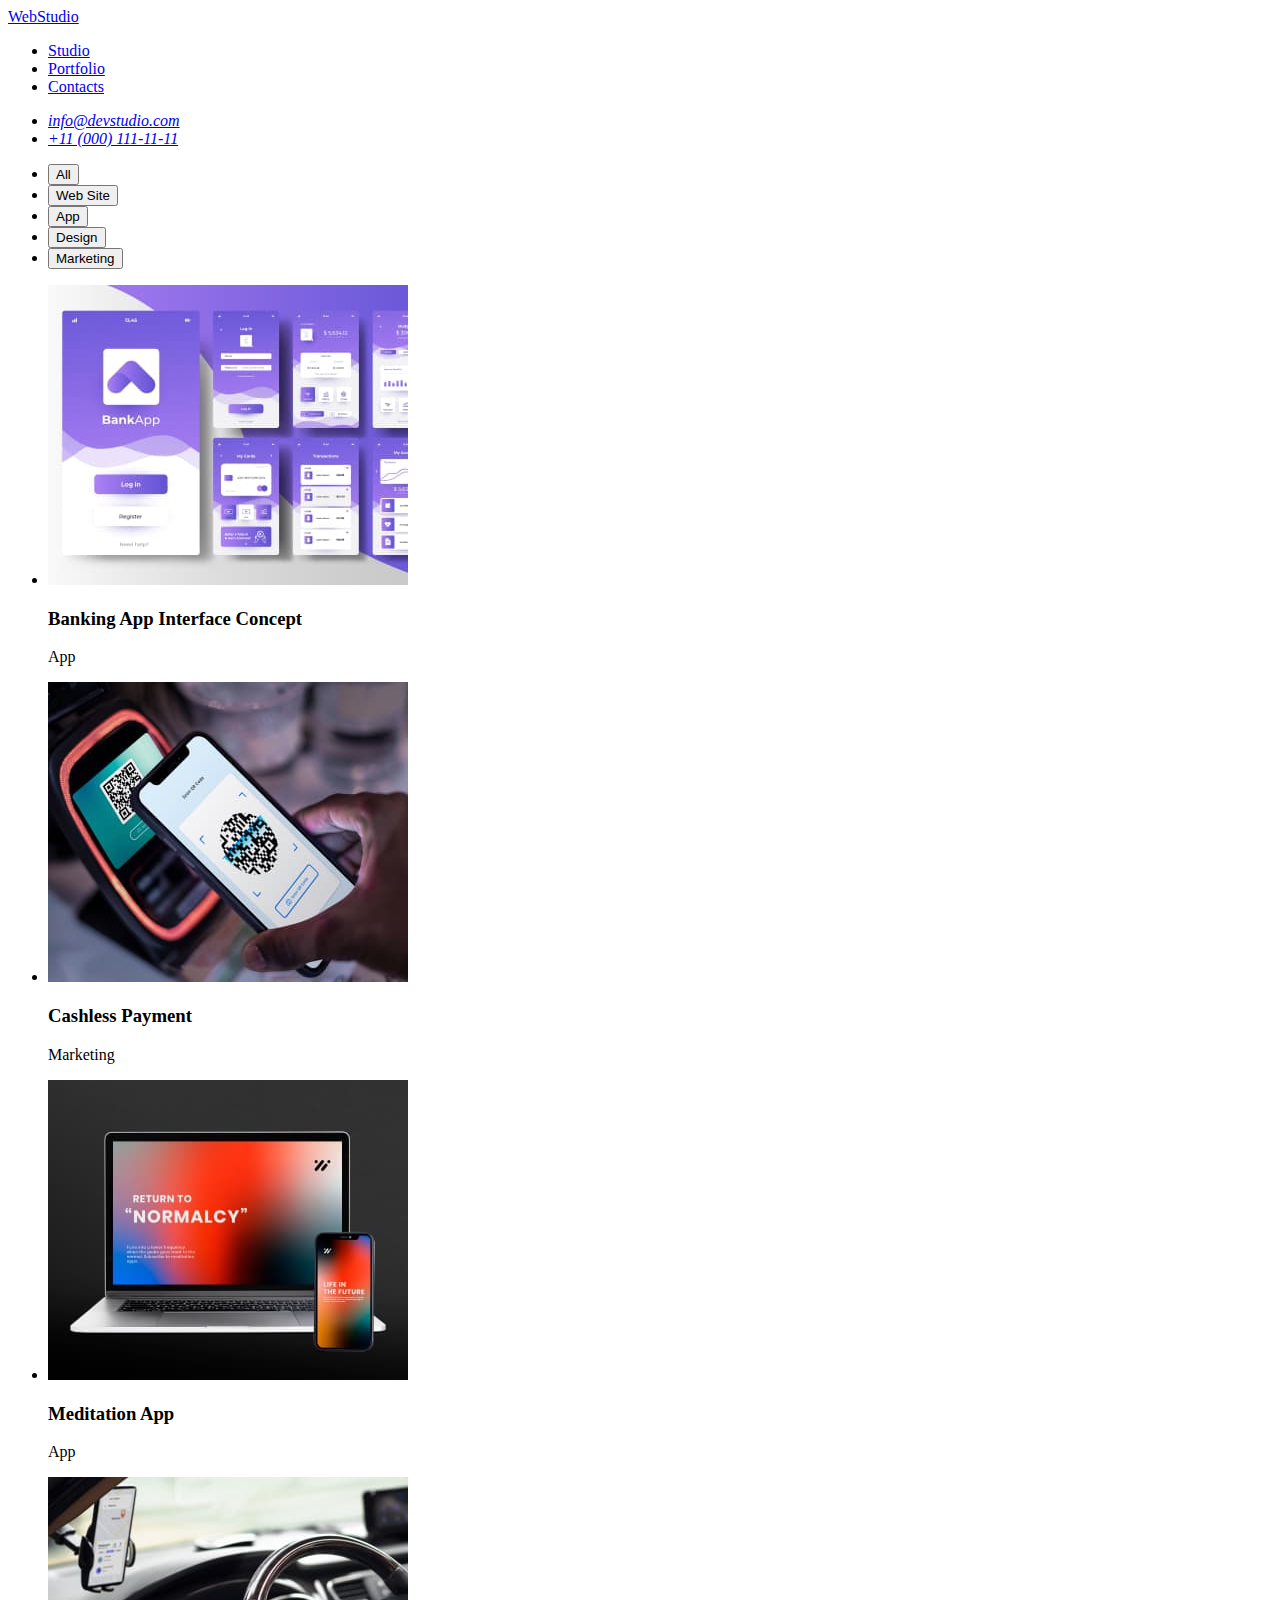
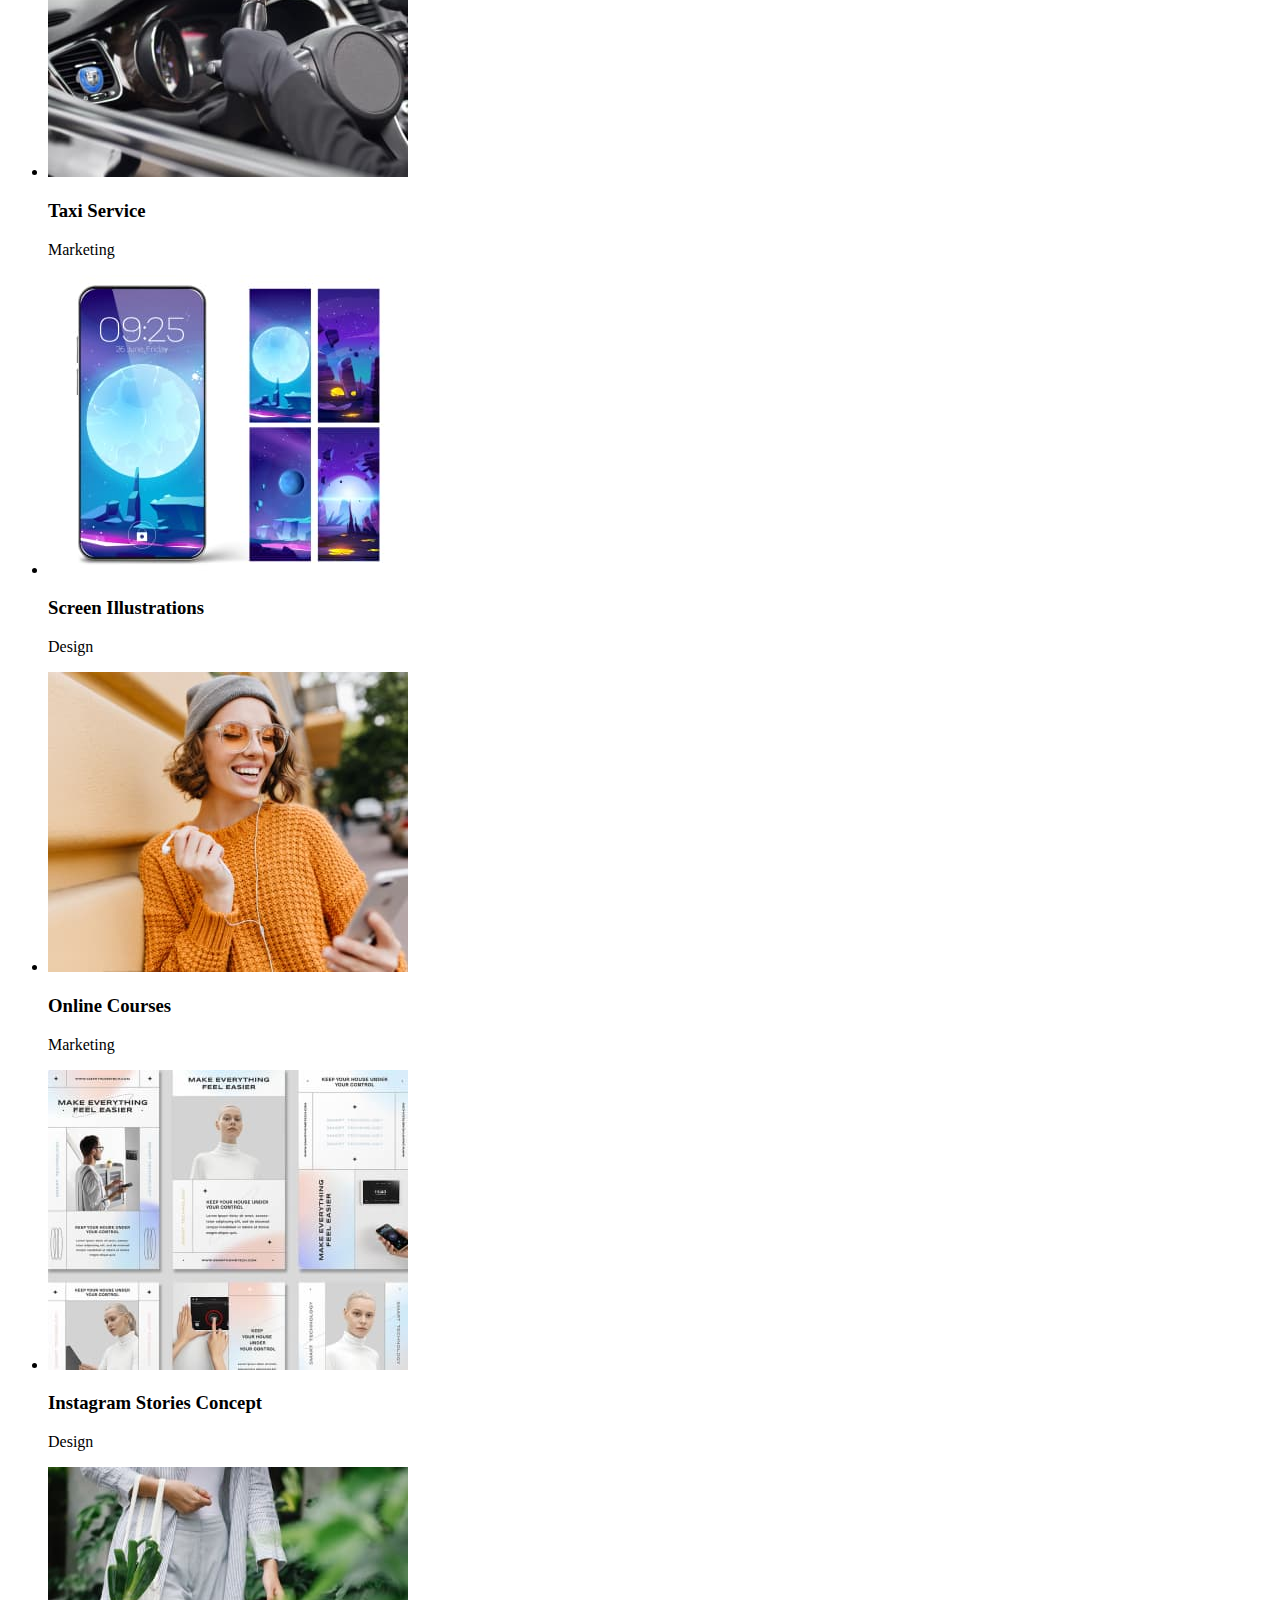
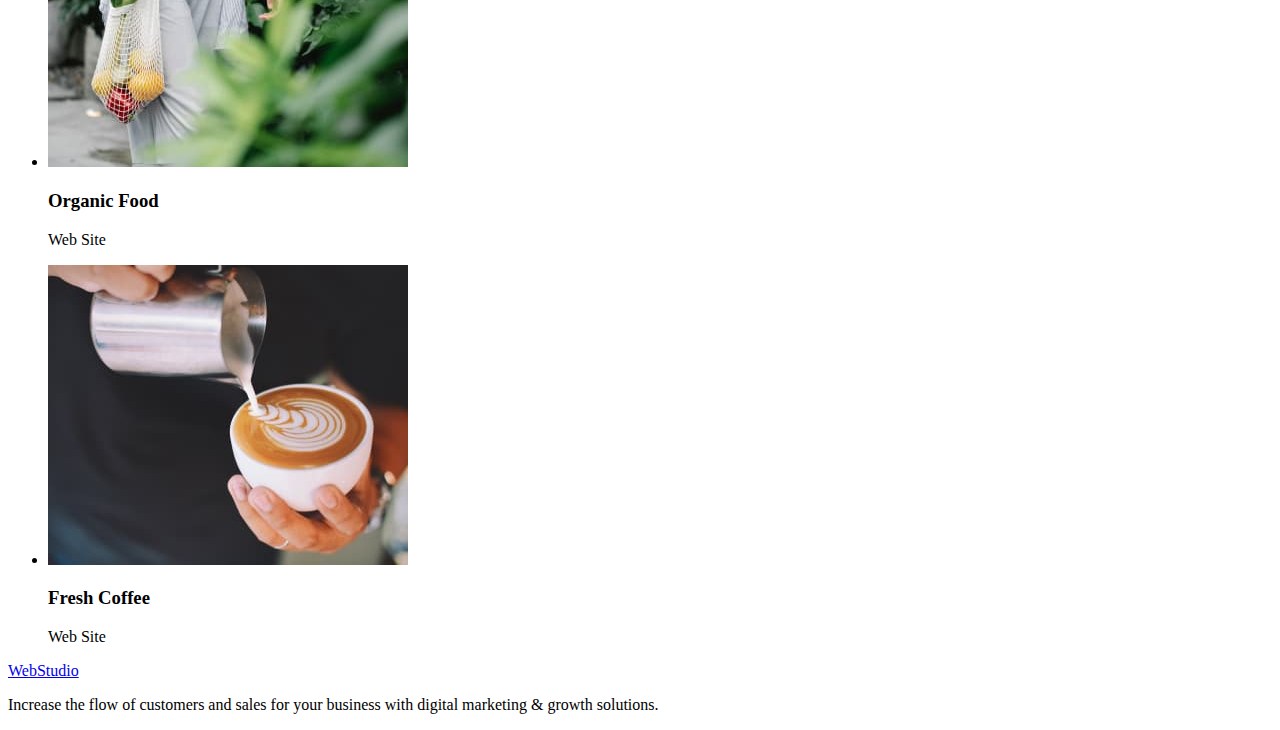
==== portfolio.html @ 11a3bfdb "add portfolio page" ====
<!doctype html>
<html lang="en">
<head>
    <meta charset="UTF-8">
    <meta name="viewport" content="width=device-width, user-scalable=no, initial-scale=1.0, maximum-scale=1.0, minimum-scale=1.0">
    <meta http-equiv="X-UA-Compatible" content="ie=edge">
    <title>WEBSTUDIO</title>
    <link rel="preconnect" href="https://fonts.googleapis.com">
    <link rel="preconnect" href="https://fonts.gstatic.com" crossorigin>
    <link href="https://fonts.googleapis.com/css2?family=Raleway:wght@800&family=Roboto:wght@400;500;700;900&display=swap" rel="stylesheet">
</head>
<body>
<header class="header">
    <nav>
        <a href="./index.html">WebStudio</a>
        <ul class="header-menu">
            <li class="header-menu__item">
                <a href="./index.html">Studio</a>
            </li>
            <li class="header-menu__item">
                <a href="./portfolio.html">Portfolio</a>
            </li>
            <li class="header-menu__item">
                <a href="#">Contacts</a>
            </li>
        </ul>
    </nav>
    <address>
        <ul class="header-contact">
            <li class="header-contact__item">
                <a href="mailto:info@devstudio.com">info@devstudio.com</a>
            </li>
            <li class="header-contact__item">
                <a href="tel:+110001111111">+11 (000) 111-11-11</a>
            </li>
        </ul>
    </address>
</header>
<main>
    <section class="portfolio">
        <ul class="portfolio-nav">
            <li>
                <button type="button" class="active button portfolio-nav__button">
                    All
                </button>
            </li>
            <li>
                <button type="button" class="button portfolio-nav__button">
                    Web Site
                </button>
            </li>
            <li>
                <button type="button" class="button portfolio-nav__button">
                    App
                </button>
            </li>
            <li>
                <button type="button" class="button portfolio-nav__button">
                    Design
                </button>
            </li>
            <li>
                <button type="button" class="button portfolio-nav__button">
                    Marketing
                </button>
            </li>
        </ul>
        <ul class="portfolio-list">
            <li>
                <div class="portfolio-list__item">
                    <img src="./images/img-6-2.jpg" alt="web-site" width="360">
                    <h3 class="portfolio-list__title h3">Banking App Interface Concept</h3>
                    <p>App</p>
                </div>
            </li>
            <li>
                <div class="portfolio-list__item">
                    <img src="./images/img-7-2.jpg" alt="scan qr-code" width="360">
                    <h3 class="portfolio-list__title h3">Cashless Payment</h3>
                    <p>Marketing</p>
                </div>
            </li>
            <li>
                <div class="portfolio-list__item">
                    <img src="./images/img-8-2.jpg" alt="responsive web-site" width="360">
                    <h3 class="portfolio-list__title h3">Meditation App</h3>
                    <p>App</p>
                </div>
            </li>
            <li>
                <div class="portfolio-list__item">
                    <img src="./images/img-9-2.jpg" alt="drive a car" width="360">
                    <h3 class="portfolio-list__title h3">Taxi Service</h3>
                    <p>Marketing</p>
                </div>
            </li>
            <li>
                <div class="portfolio-list__item">
                    <img src="./images/img-10-2.jpg" alt="background in mobile phone" width="360">
                    <h3 class="portfolio-list__title h3">Screen Illustrations</h3>
                    <p>Design</p>
                </div>
            </li>
            <li>
                <div class="portfolio-list__item">
                    <img src="./images/img-11-2.jpg" alt="speak with use mobile phone" width="360">
                    <h3 class="portfolio-list__title h3">Online Courses</h3>
                    <p>Marketing</p>
                </div>
            </li>
            <li>
                <div class="portfolio-list__item">
                    <img src="./images/img-12-2.jpg" alt="user stories in instagram" width="360">
                    <h3 class="portfolio-list__title h3">Instagram Stories Concept</h3>
                    <p>Design</p>
                </div>
            </li>
            <li>
                <div class="portfolio-list__item">
                    <img src="./images/img-13-2.jpg" alt="organic food" width="360">
                    <h3 class="portfolio-list__title h3">Organic Food</h3>
                    <p>Web Site</p>
            </div>
            </li>
            <li>
                <div class="portfolio-list__item">
                    <img src="./images/img-14-2.jpg" alt="coffee" width="360">
                    <h3 class="portfolio-list__title h3">Fresh Coffee</h3>
                    <p>Web Site</p>
                </div>
            </li>
        </ul>
    </section>
</main>
<footer class="footer">
    <a href="./index.html">WebStudio</a>
    <p class="footer-info__text">Increase the flow of customers and sales for your business with digital marketing & growth solutions.</p>
</footer>
</body>
</html>
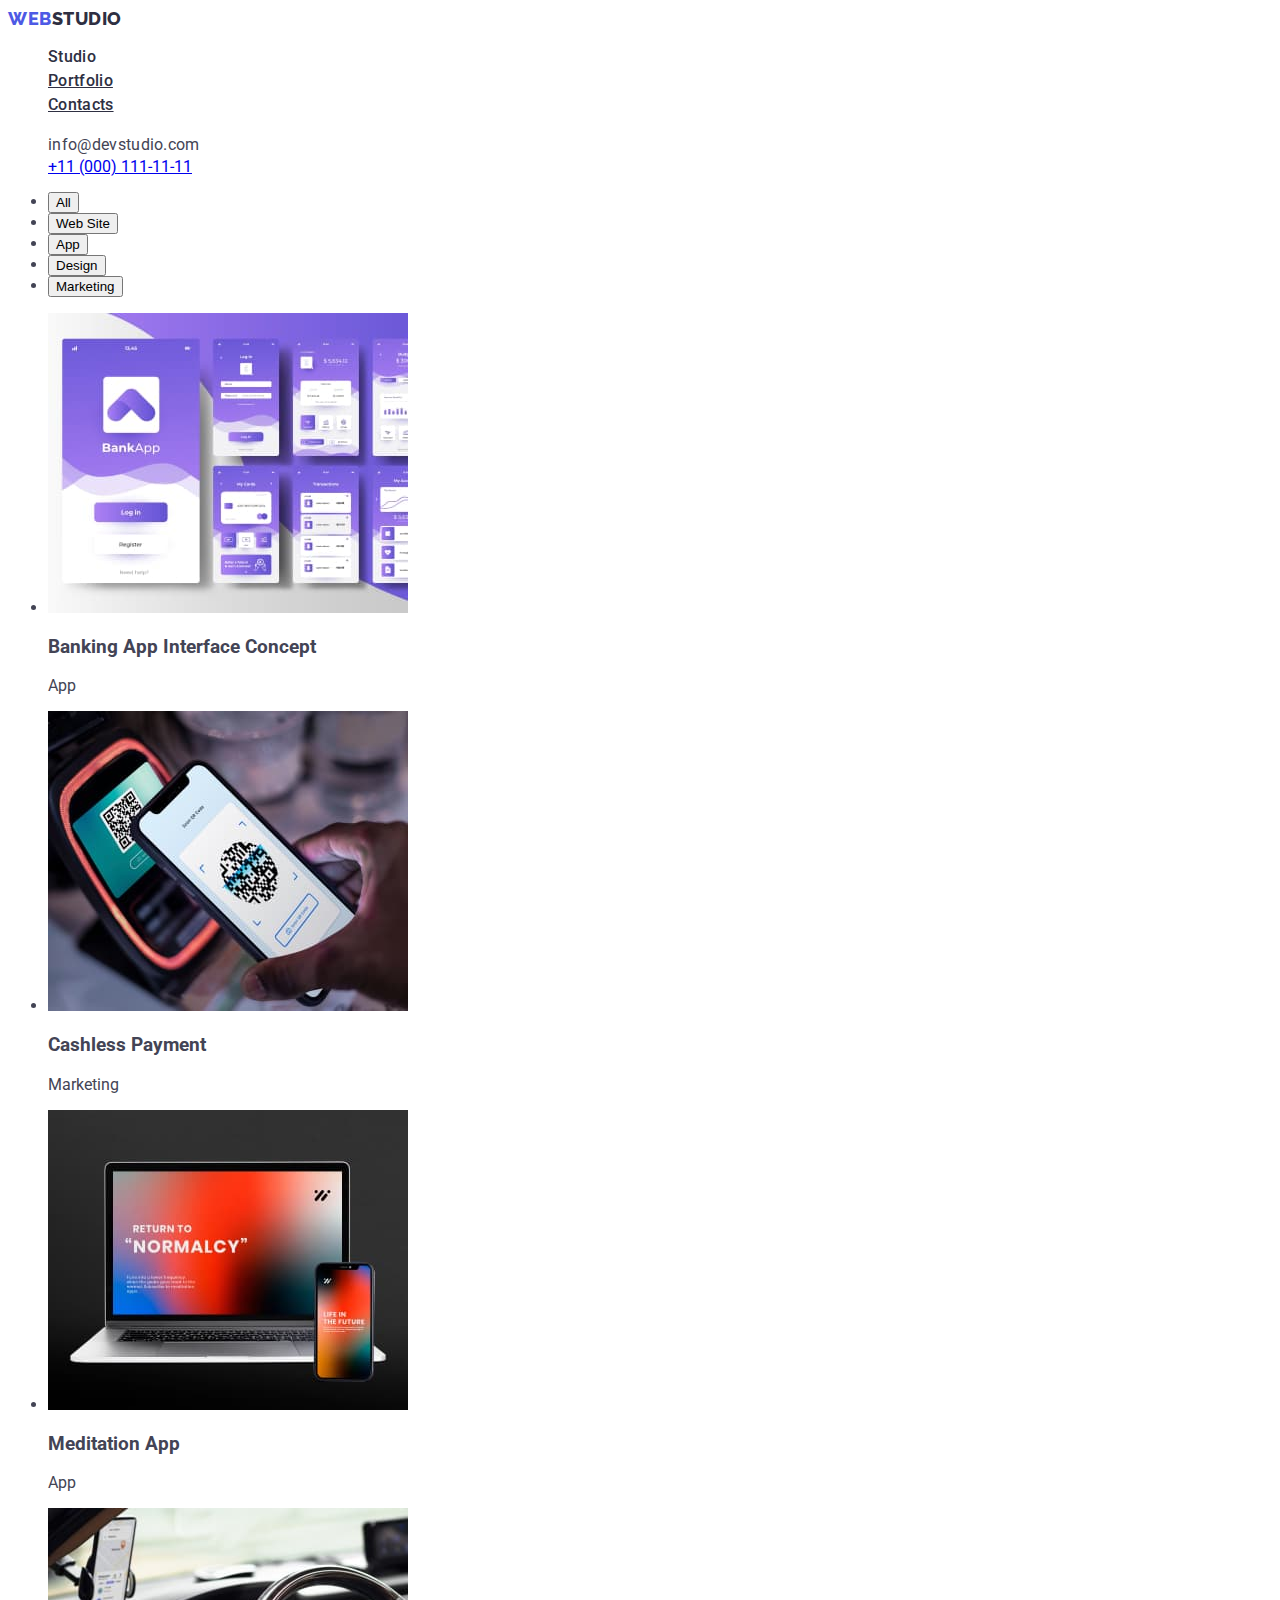
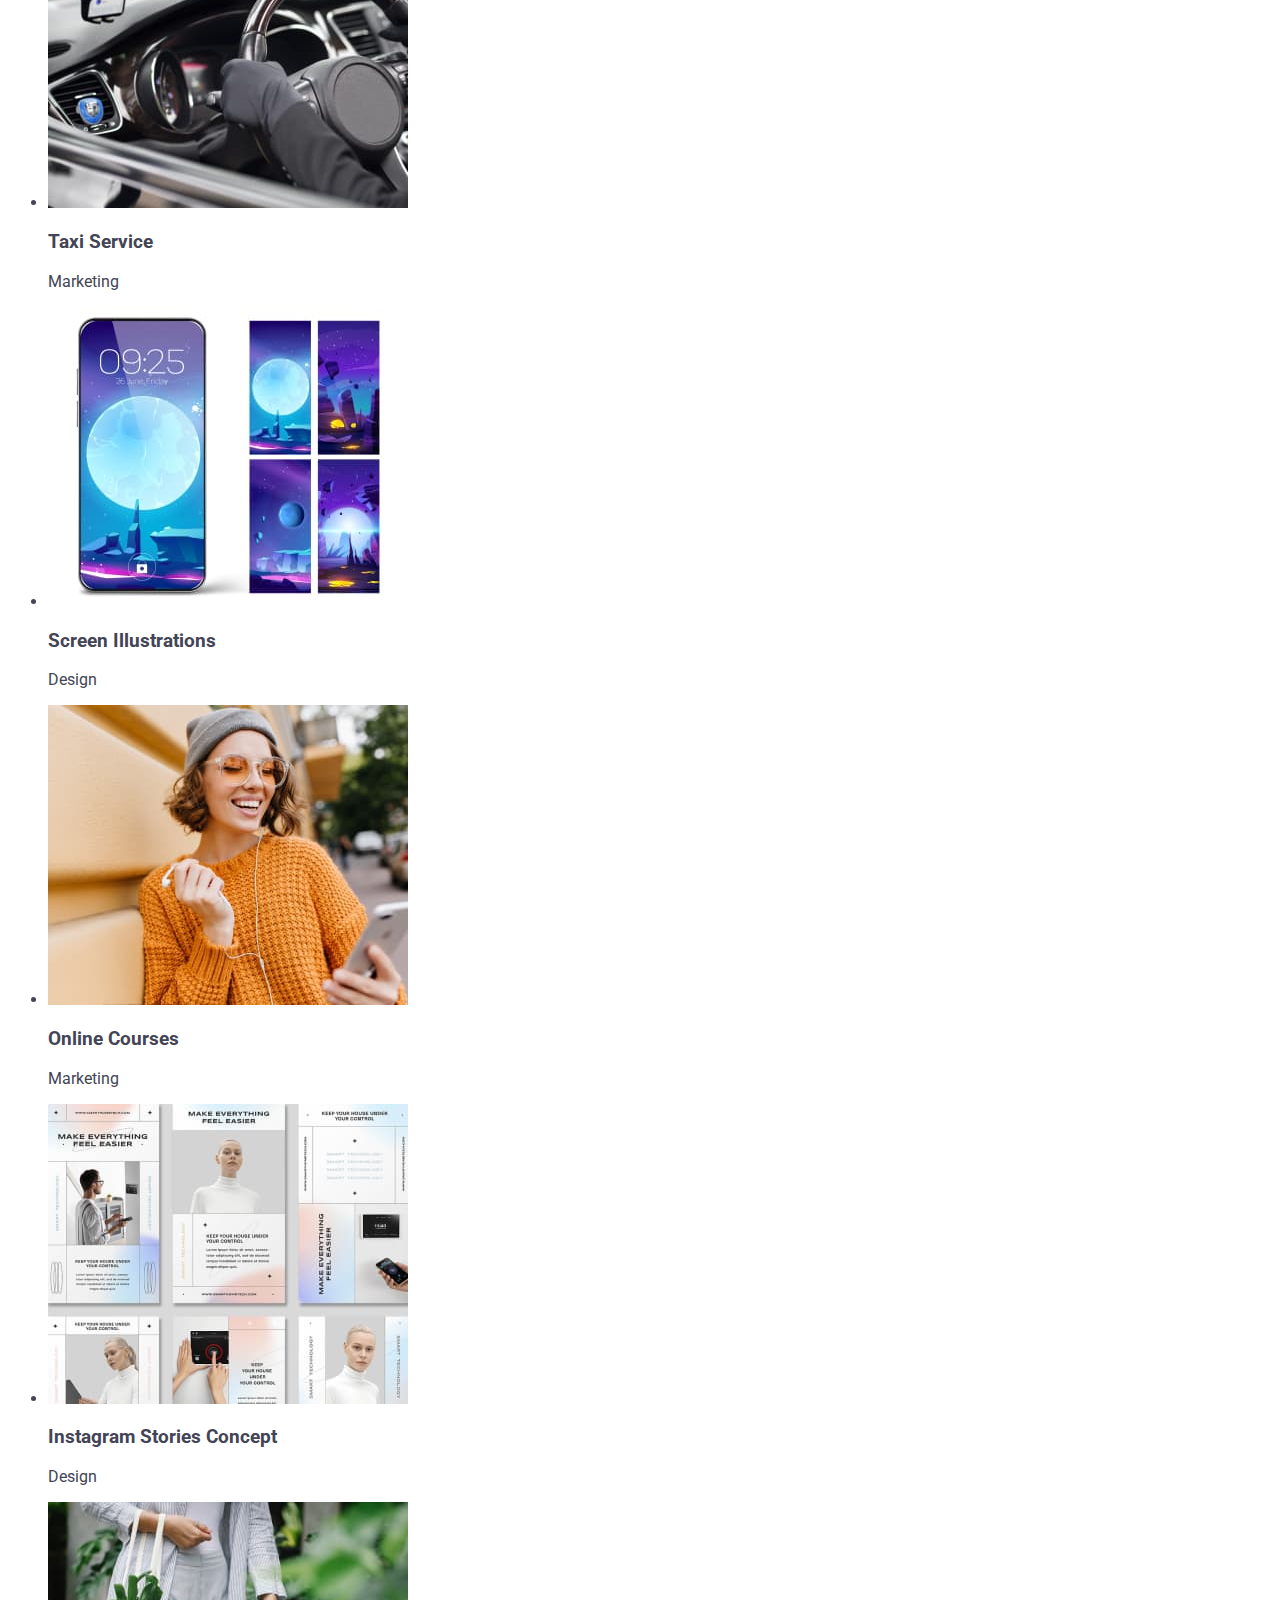
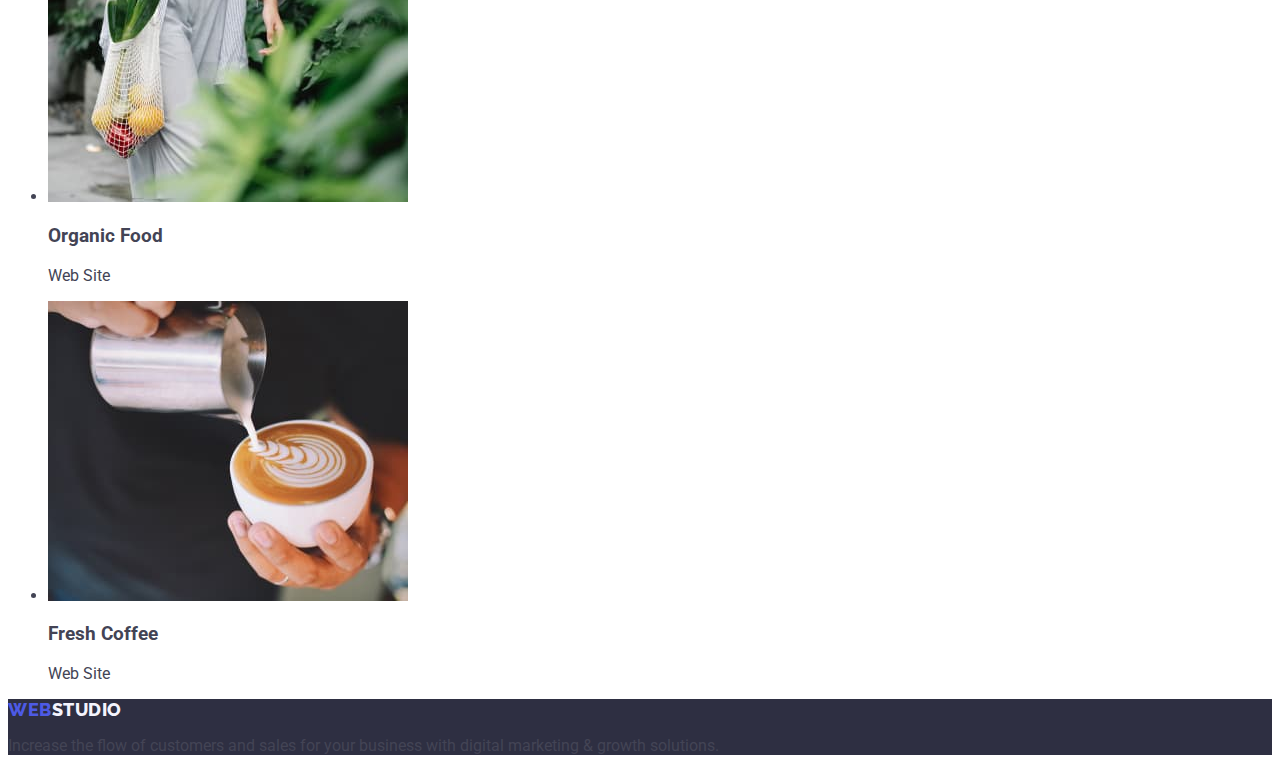
==== commit 10e82113: "update header and footer" ====
--- a/portfolio.html
+++ b/portfolio.html
@@ -8,133 +8,134 @@
     <link rel="preconnect" href="https://fonts.googleapis.com">
     <link rel="preconnect" href="https://fonts.gstatic.com" crossorigin>
     <link href="https://fonts.googleapis.com/css2?family=Raleway:wght@800&family=Roboto:wght@400;500;700;900&display=swap" rel="stylesheet">
+    <link rel="stylesheet" href="./css/style.css">
 </head>
 <body>
-<header class="header">
-    <nav>
-        <a href="./index.html">WebStudio</a>
-        <ul class="header-menu">
-            <li class="header-menu__item">
-                <a href="./index.html">Studio</a>
-            </li>
-            <li class="header-menu__item">
-                <a href="./portfolio.html">Portfolio</a>
-            </li>
-            <li class="header-menu__item">
-                <a href="#">Contacts</a>
-            </li>
-        </ul>
-    </nav>
-    <address>
-        <ul class="header-contact">
-            <li class="header-contact__item">
-                <a href="mailto:info@devstudio.com">info@devstudio.com</a>
-            </li>
-            <li class="header-contact__item">
-                <a href="tel:+110001111111">+11 (000) 111-11-11</a>
-            </li>
-        </ul>
-    </address>
-</header>
-<main>
-    <section class="portfolio">
-        <ul class="portfolio-nav">
-            <li>
-                <button type="button" class="active button portfolio-nav__button">
-                    All
-                </button>
-            </li>
-            <li>
-                <button type="button" class="button portfolio-nav__button">
-                    Web Site
-                </button>
-            </li>
-            <li>
-                <button type="button" class="button portfolio-nav__button">
-                    App
-                </button>
-            </li>
-            <li>
-                <button type="button" class="button portfolio-nav__button">
-                    Design
-                </button>
-            </li>
-            <li>
-                <button type="button" class="button portfolio-nav__button">
-                    Marketing
-                </button>
-            </li>
-        </ul>
-        <ul class="portfolio-list">
-            <li>
-                <div class="portfolio-list__item">
-                    <img src="./images/img-6-2.jpg" alt="web-site" width="360">
-                    <h3 class="portfolio-list__title h3">Banking App Interface Concept</h3>
-                    <p>App</p>
+    <header class="header">
+        <nav>
+            <a href="./index.html" class="logo link">Web<span class="logo-black">Studio</span></a>
+            <ul class="header-menu list">
+                <li class="header-menu__item">
+                    <a href="./index.html" class="header-menu__link link">Studio</a>
+                </li>
+                <li class="header-menu__item">
+                    <a href="./portfolio.html" class="header-menu__link">Portfolio</a>
+                </li>
+                <li class="header-menu__item">
+                    <a href="" class="header-menu__link">Contacts</a>
+                </li>
+            </ul>
+        </nav>
+        <address class="header-address">
+            <ul class="header-contact list">
+                <li class="header-contact__item">
+                    <a href="mailto:info@devstudio.com" class="header-contact__link link">info@devstudio.com</a>
+                </li>
+                <li class="header-contact__item">
+                    <a href="tel:+110001111111">+11 (000) 111-11-11</a>
+                </li>
+            </ul>
+        </address>
+    </header>
+    <main>
+        <section class="portfolio">
+            <ul class="portfolio-nav">
+                <li>
+                    <button type="button" class="active button portfolio-nav__button">
+                        All
+                    </button>
+                </li>
+                <li>
+                    <button type="button" class="button portfolio-nav__button">
+                        Web Site
+                    </button>
+                </li>
+                <li>
+                    <button type="button" class="button portfolio-nav__button">
+                        App
+                    </button>
+                </li>
+                <li>
+                    <button type="button" class="button portfolio-nav__button">
+                        Design
+                    </button>
+                </li>
+                <li>
+                    <button type="button" class="button portfolio-nav__button">
+                        Marketing
+                    </button>
+                </li>
+            </ul>
+            <ul class="portfolio-list">
+                <li>
+                    <div class="portfolio-list__item">
+                        <img src="./images/img-6-2.jpg" alt="web-site" width="360">
+                        <h3 class="portfolio-list__title h3">Banking App Interface Concept</h3>
+                        <p>App</p>
+                    </div>
+                </li>
+                <li>
+                    <div class="portfolio-list__item">
+                        <img src="./images/img-7-2.jpg" alt="scan qr-code" width="360">
+                        <h3 class="portfolio-list__title h3">Cashless Payment</h3>
+                        <p>Marketing</p>
+                    </div>
+                </li>
+                <li>
+                    <div class="portfolio-list__item">
+                        <img src="./images/img-8-2.jpg" alt="responsive web-site" width="360">
+                        <h3 class="portfolio-list__title h3">Meditation App</h3>
+                        <p>App</p>
+                    </div>
+                </li>
+                <li>
+                    <div class="portfolio-list__item">
+                        <img src="./images/img-9-2.jpg" alt="drive a car" width="360">
+                        <h3 class="portfolio-list__title h3">Taxi Service</h3>
+                        <p>Marketing</p>
+                    </div>
+                </li>
+                <li>
+                    <div class="portfolio-list__item">
+                        <img src="./images/img-10-2.jpg" alt="background in mobile phone" width="360">
+                        <h3 class="portfolio-list__title h3">Screen Illustrations</h3>
+                        <p>Design</p>
+                    </div>
+                </li>
+                <li>
+                    <div class="portfolio-list__item">
+                        <img src="./images/img-11-2.jpg" alt="speak with use mobile phone" width="360">
+                        <h3 class="portfolio-list__title h3">Online Courses</h3>
+                        <p>Marketing</p>
+                    </div>
+                </li>
+                <li>
+                    <div class="portfolio-list__item">
+                        <img src="./images/img-12-2.jpg" alt="user stories in instagram" width="360">
+                        <h3 class="portfolio-list__title h3">Instagram Stories Concept</h3>
+                        <p>Design</p>
+                    </div>
+                </li>
+                <li>
+                    <div class="portfolio-list__item">
+                        <img src="./images/img-13-2.jpg" alt="organic food" width="360">
+                        <h3 class="portfolio-list__title h3">Organic Food</h3>
+                        <p>Web Site</p>
                 </div>
-            </li>
-            <li>
-                <div class="portfolio-list__item">
-                    <img src="./images/img-7-2.jpg" alt="scan qr-code" width="360">
-                    <h3 class="portfolio-list__title h3">Cashless Payment</h3>
-                    <p>Marketing</p>
-                </div>
-            </li>
-            <li>
-                <div class="portfolio-list__item">
-                    <img src="./images/img-8-2.jpg" alt="responsive web-site" width="360">
-                    <h3 class="portfolio-list__title h3">Meditation App</h3>
-                    <p>App</p>
-                </div>
-            </li>
-            <li>
-                <div class="portfolio-list__item">
-                    <img src="./images/img-9-2.jpg" alt="drive a car" width="360">
-                    <h3 class="portfolio-list__title h3">Taxi Service</h3>
-                    <p>Marketing</p>
-                </div>
-            </li>
-            <li>
-                <div class="portfolio-list__item">
-                    <img src="./images/img-10-2.jpg" alt="background in mobile phone" width="360">
-                    <h3 class="portfolio-list__title h3">Screen Illustrations</h3>
-                    <p>Design</p>
-                </div>
-            </li>
-            <li>
-                <div class="portfolio-list__item">
-                    <img src="./images/img-11-2.jpg" alt="speak with use mobile phone" width="360">
-                    <h3 class="portfolio-list__title h3">Online Courses</h3>
-                    <p>Marketing</p>
-                </div>
-            </li>
-            <li>
-                <div class="portfolio-list__item">
-                    <img src="./images/img-12-2.jpg" alt="user stories in instagram" width="360">
-                    <h3 class="portfolio-list__title h3">Instagram Stories Concept</h3>
-                    <p>Design</p>
-                </div>
-            </li>
-            <li>
-                <div class="portfolio-list__item">
-                    <img src="./images/img-13-2.jpg" alt="organic food" width="360">
-                    <h3 class="portfolio-list__title h3">Organic Food</h3>
-                    <p>Web Site</p>
-            </div>
-            </li>
-            <li>
-                <div class="portfolio-list__item">
-                    <img src="./images/img-14-2.jpg" alt="coffee" width="360">
-                    <h3 class="portfolio-list__title h3">Fresh Coffee</h3>
-                    <p>Web Site</p>
-                </div>
-            </li>
-        </ul>
-    </section>
-</main>
-<footer class="footer">
-    <a href="./index.html">WebStudio</a>
-    <p class="footer-info__text">Increase the flow of customers and sales for your business with digital marketing & growth solutions.</p>
-</footer>
+                </li>
+                <li>
+                    <div class="portfolio-list__item">
+                        <img src="./images/img-14-2.jpg" alt="coffee" width="360">
+                        <h3 class="portfolio-list__title h3">Fresh Coffee</h3>
+                        <p>Web Site</p>
+                    </div>
+                </li>
+            </ul>
+        </section>
+    </main>
+    <footer class="footer">
+        <a href="./index.html" class="logo link">Web<span class="logo-white">Studio</span></a>
+        <p class="footer-info__text">Increase the flow of customers and sales for your business with digital marketing & growth solutions.</p>
+    </footer>
 </body>
 </html>--- a/css/style.css
+++ b/css/style.css
@@ -0,0 +1,58 @@
+:root {
+
+}
+
+body {
+    font-family: "Roboto", sans-serif;
+    color: #434455;
+    background-color: #FFFFFF;
+}
+.link {
+    text-decoration: none;
+}
+.list {
+    list-style: none;
+}
+.logo {
+    font-family: "Raleway", sans-serif;
+    font-weight: 800;
+    font-size: 18px;
+    line-height: 1.17;
+    letter-spacing: 0.03em;
+    text-transform: uppercase;
+    color: #4d5ae5;
+}
+.logo-black {
+    color: #2e2f42;
+}
+.logo-white {
+    color: #f4f4fd;
+}
+.header-menu__link {
+    font-weight: 500;
+    font-size: 16px;
+    line-height: 1.5;
+    letter-spacing: 0.02em;
+    color: #2e2f42;
+}
+.header-menu__link:hover,
+.header-menu__link:focus
+{
+    color: #404bbf;
+}
+.header-address {
+    font-style: normal;
+}
+.header-contact__link {
+    line-height: 1.5;
+    letter-spacing: 0.02em;
+    color: #434455;
+}
+.header-contact__link:hover,
+.header-contact__link:focus
+{
+    color: #404bbf;
+}
+.footer {
+    background-color: #2e2f42;
+}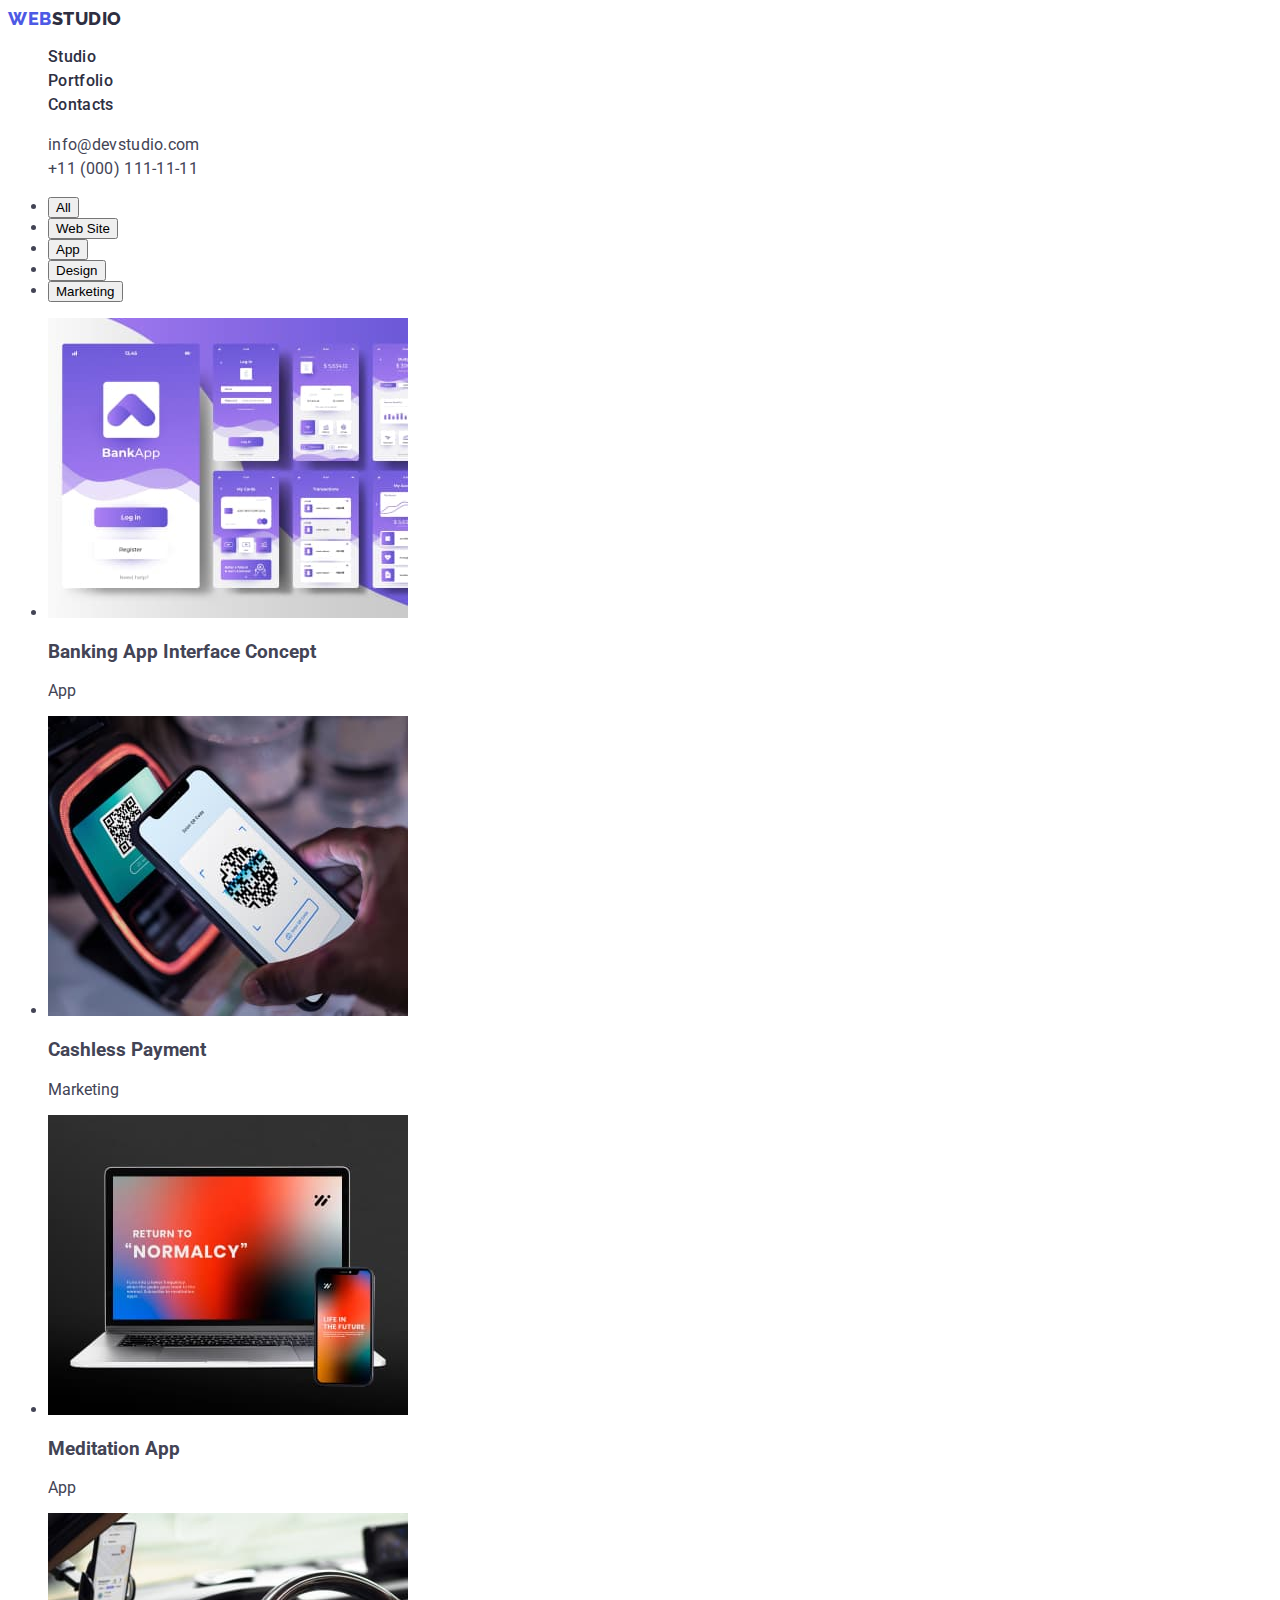
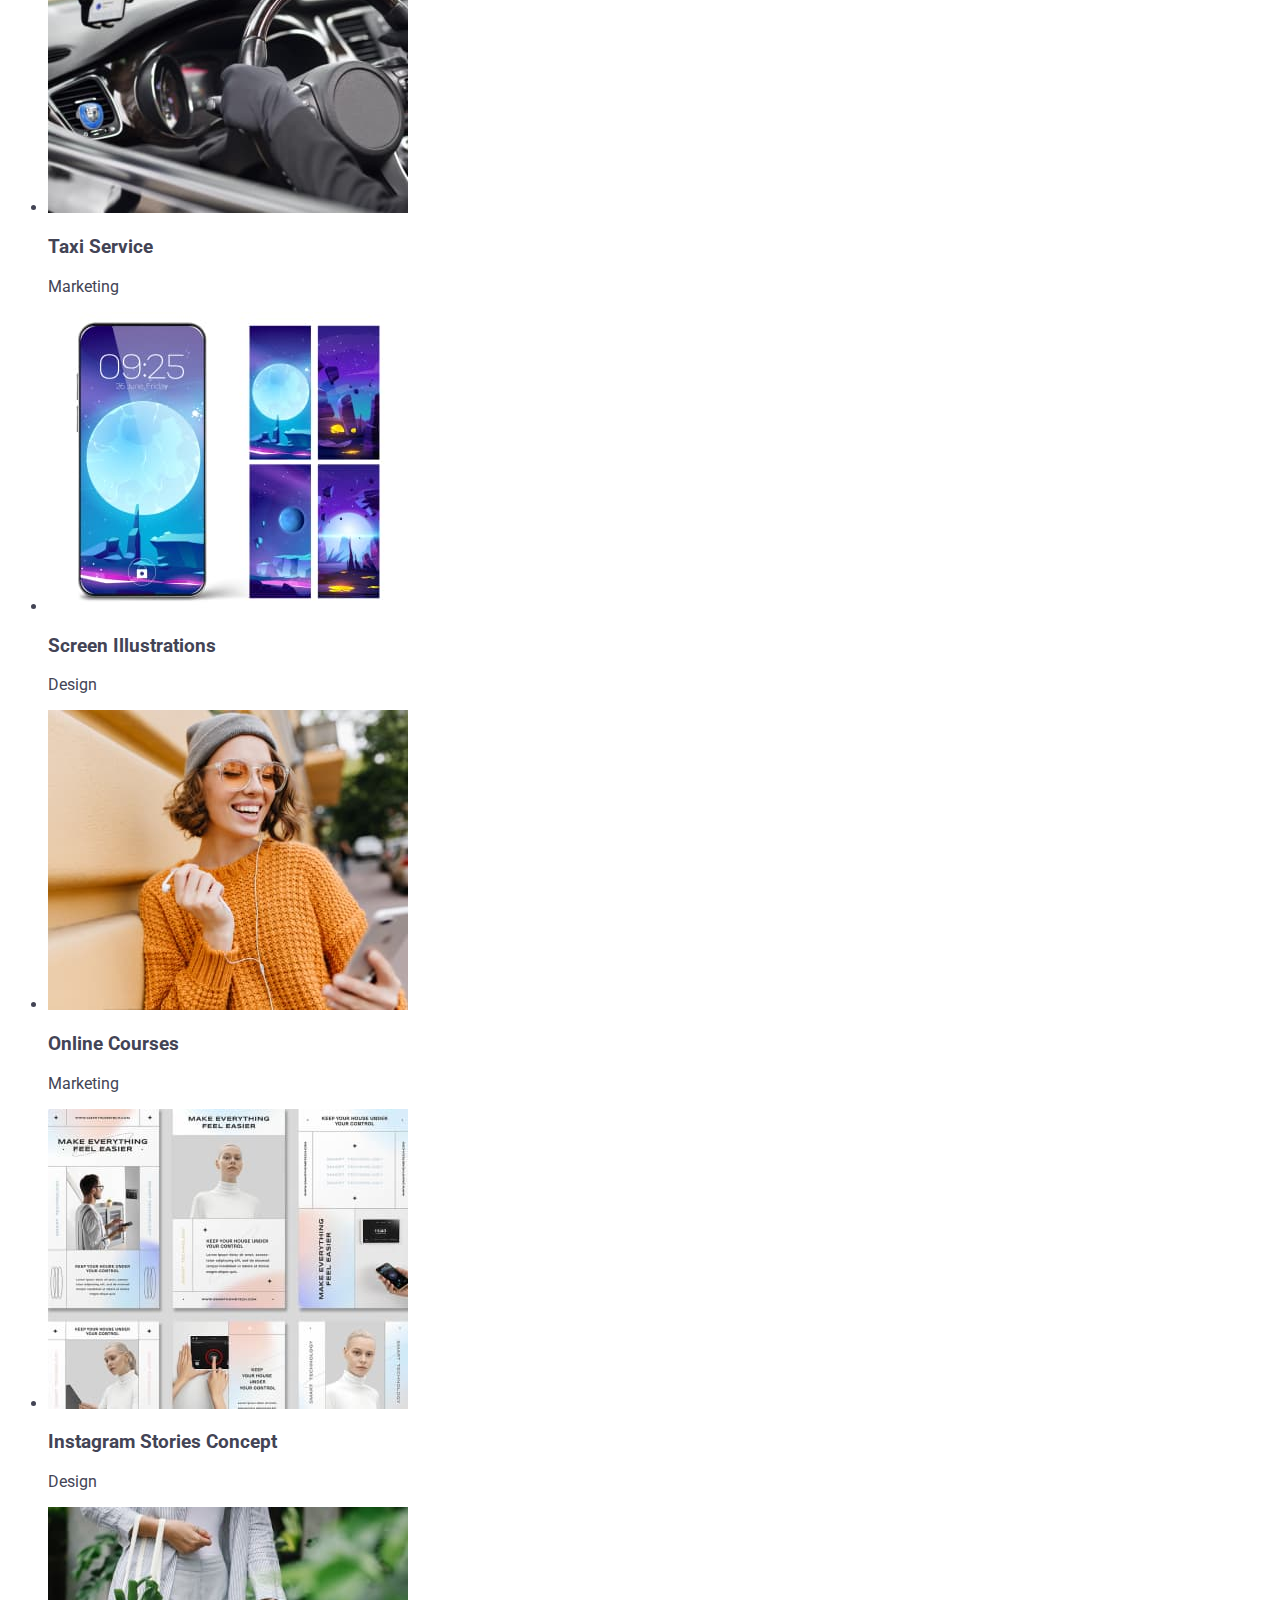
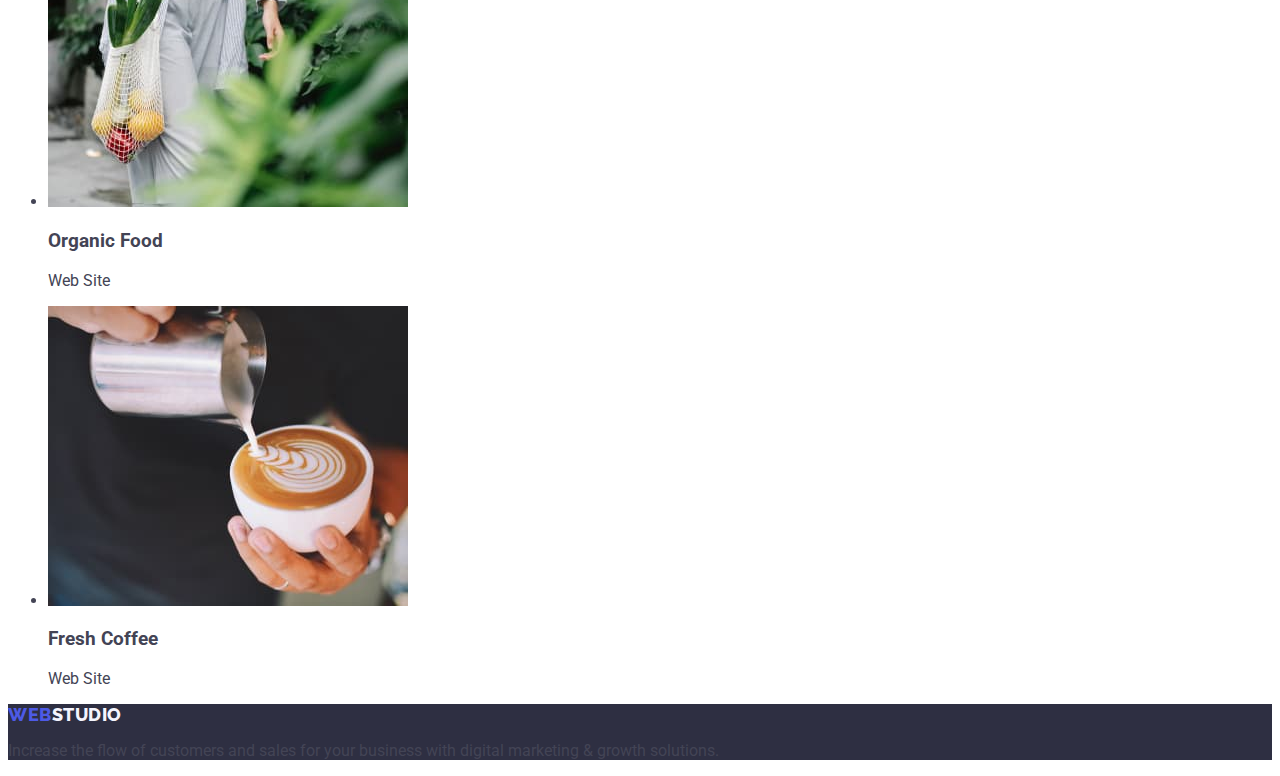
==== commit 03fc8cd7: "update home page" ====
--- a/portfolio.html
+++ b/portfolio.html
@@ -19,10 +19,10 @@
                     <a href="./index.html" class="header-menu__link link">Studio</a>
                 </li>
                 <li class="header-menu__item">
-                    <a href="./portfolio.html" class="header-menu__link">Portfolio</a>
+                    <a href="./portfolio.html" class="header-menu__link link">Portfolio</a>
                 </li>
                 <li class="header-menu__item">
-                    <a href="" class="header-menu__link">Contacts</a>
+                    <a href="" class="header-menu__link link">Contacts</a>
                 </li>
             </ul>
         </nav>
@@ -32,13 +32,13 @@
                     <a href="mailto:info@devstudio.com" class="header-contact__link link">info@devstudio.com</a>
                 </li>
                 <li class="header-contact__item">
-                    <a href="tel:+110001111111">+11 (000) 111-11-11</a>
+                    <a href="tel:+110001111111" class="header-contact__link link">+11 (000) 111-11-11</a>
                 </li>
             </ul>
         </address>
     </header>
     <main>
-        <section class="portfolio">
+        <section class="section portfolio">
             <ul class="portfolio-nav">
                 <li>
                     <button type="button" class="active button portfolio-nav__button">
--- a/css/style.css
+++ b/css/style.css
@@ -1,5 +1,5 @@
 :root {
-
+    --text-color-black: #2e2f42;
 }
 
 body {
@@ -55,4 +55,57 @@
 }
 .footer {
     background-color: #2e2f42;
+}
+.hero {
+    background-color: #2e2f42;
+}
+.hero-title {
+    font-size: 56px;
+    line-height: 1.07;
+    text-align: center;
+    letter-spacing: 0.02em;
+    color: #ffffff;
+}
+.hero-button {
+    background-color: #4D5AE5;
+    font-family: "Roboto", sans-serif;
+    font-weight: 500;
+    font-size: 16px;
+    line-height: 1.5;
+    letter-spacing: 0.04em;
+    color: #ffffff;
+    cursor: pointer;
+}
+.hero-button:hover,
+.hero-button:focus
+{
+    background-color: #404BBF;
+}
+.list-title {
+    font-weight: 500;
+    font-size: 20px;
+    line-height: 1.2;
+    letter-spacing: 0.02em;
+    color: var(--text-color-black);
+}
+.list-text {
+    line-height: 1.5;
+    letter-spacing: 0.02em;
+}
+.section-title {
+    font-size: 36px;
+    line-height: 1.11;
+    text-align: center;
+    letter-spacing: 0.02em;
+    text-transform: capitalize;
+    color: var(--text-color-black);
+}
+.team {
+    background-color: #F4F4FD;
+}
+.team-list__item {
+    background-color: #ffffff;
+}
+.team-list__item-work {
+    line-height: 1.5
 }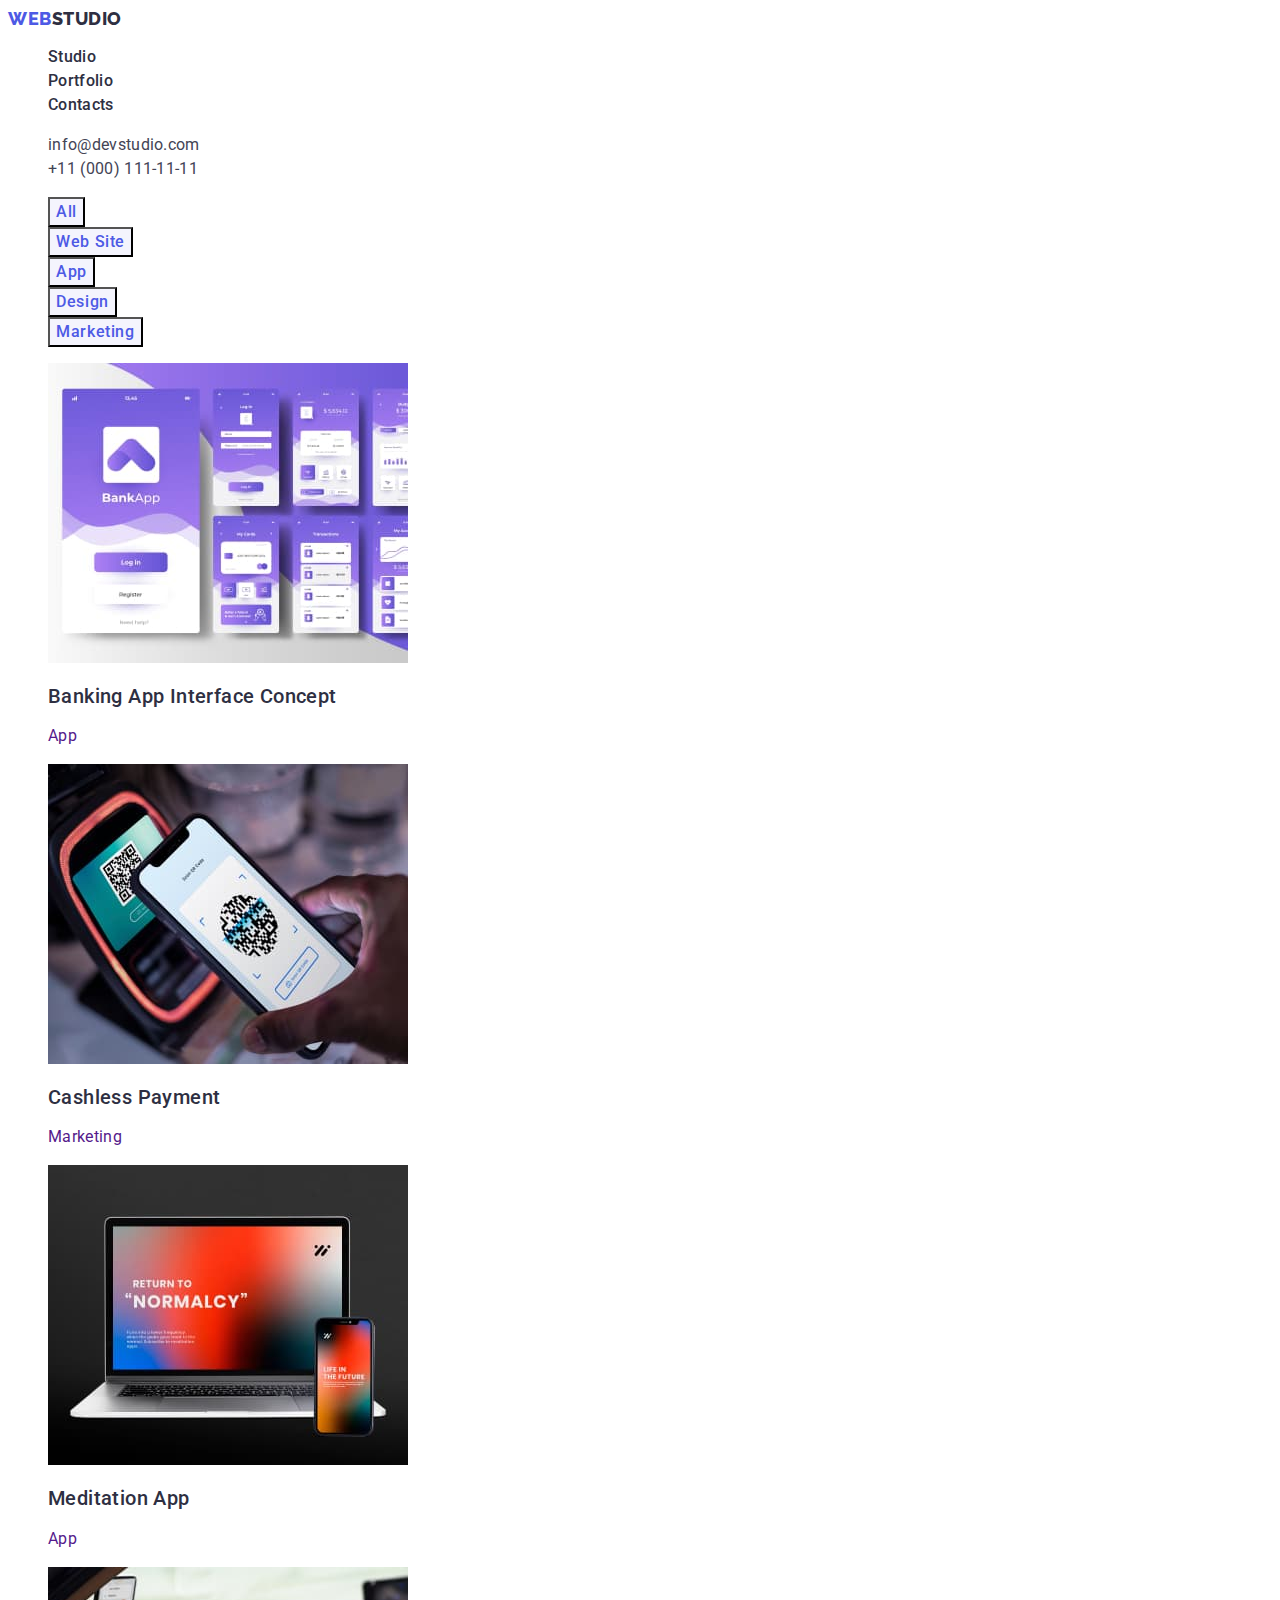
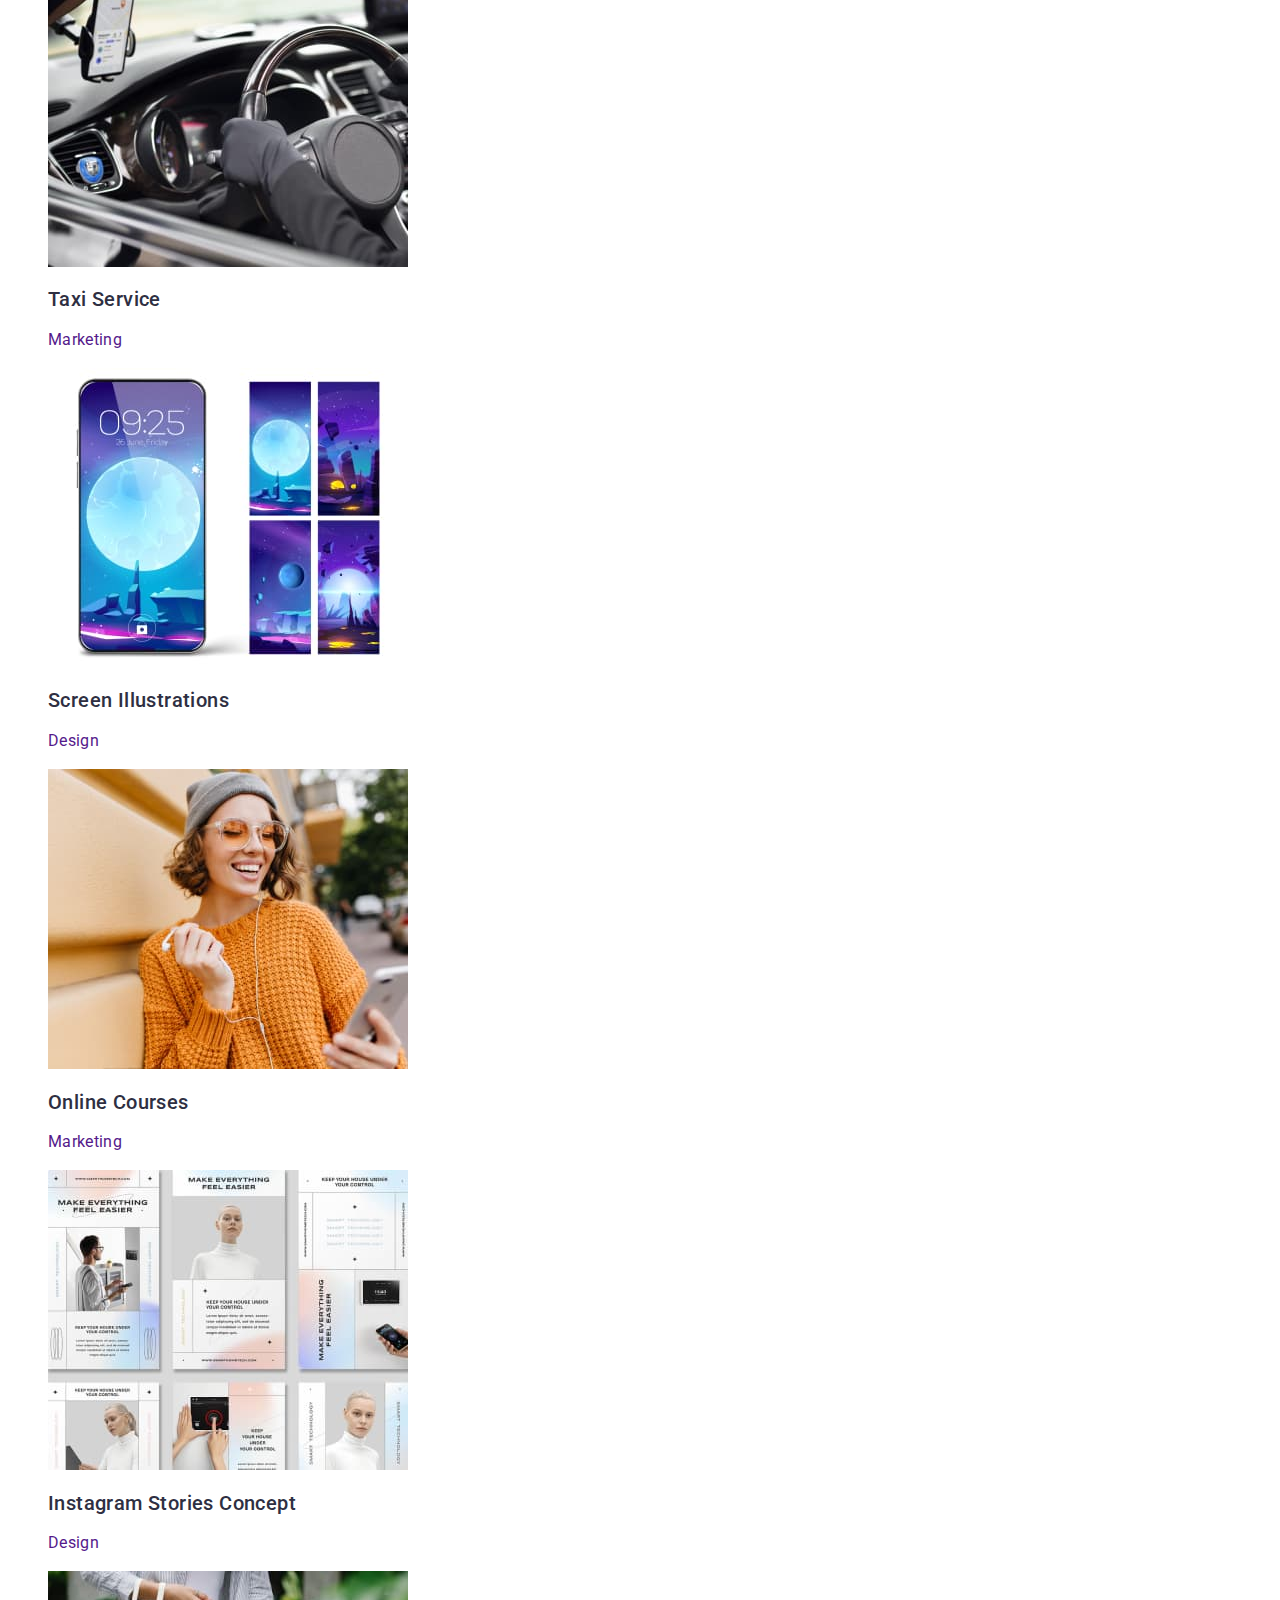
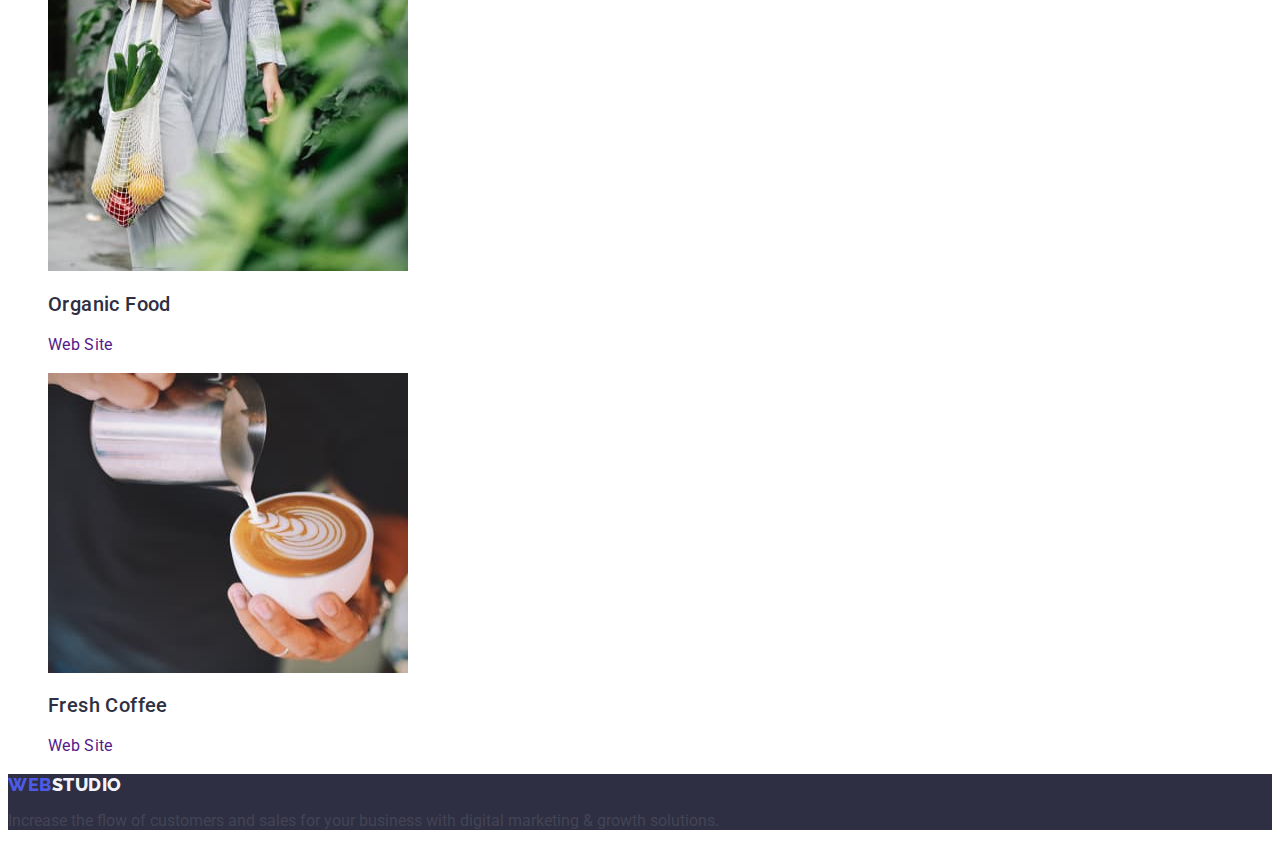
==== commit 70e8942e: "update portfolio page" ====
--- a/portfolio.html
+++ b/portfolio.html
@@ -39,9 +39,10 @@
     </header>
     <main>
         <section class="section portfolio">
-            <ul class="portfolio-nav">
+            <h1 class="hidden-title" hidden>Portfolio</h1>
+            <ul class="portfolio-nav list">
                 <li>
-                    <button type="button" class="active button portfolio-nav__button">
+                    <button type="button" class="button portfolio-nav__button">
                         All
                     </button>
                 </li>
@@ -66,69 +67,69 @@
                     </button>
                 </li>
             </ul>
-            <ul class="portfolio-list">
+            <ul class="portfolio-list list">
                 <li>
-                    <div class="portfolio-list__item">
+                    <a href="" class="portfolio-list__item link">
                         <img src="./images/img-6-2.jpg" alt="web-site" width="360">
-                        <h3 class="portfolio-list__title h3">Banking App Interface Concept</h3>
-                        <p>App</p>
-                    </div>
+                        <h2 class="portfolio-list__title list-title">Banking App Interface Concept</h2>
+                        <p class="list-text">App</p>
+                    </a>
                 </li>
                 <li>
-                    <div class="portfolio-list__item">
+                    <a href="" class="portfolio-list__item link">
                         <img src="./images/img-7-2.jpg" alt="scan qr-code" width="360">
-                        <h3 class="portfolio-list__title h3">Cashless Payment</h3>
-                        <p>Marketing</p>
-                    </div>
+                        <h2 class="portfolio-list__title list-title">Cashless Payment</h2>
+                        <p class="list-text">Marketing</p>
+                    </a>
                 </li>
                 <li>
-                    <div class="portfolio-list__item">
+                    <a href="" class="portfolio-list__item link">
                         <img src="./images/img-8-2.jpg" alt="responsive web-site" width="360">
-                        <h3 class="portfolio-list__title h3">Meditation App</h3>
-                        <p>App</p>
-                    </div>
+                        <h2 class="portfolio-list__title list-title">Meditation App</h2>
+                        <p class="list-text">App</p>
+                    </a>
                 </li>
                 <li>
-                    <div class="portfolio-list__item">
+                    <a href="" class="portfolio-list__item link">
                         <img src="./images/img-9-2.jpg" alt="drive a car" width="360">
-                        <h3 class="portfolio-list__title h3">Taxi Service</h3>
-                        <p>Marketing</p>
-                    </div>
+                        <h2 class="portfolio-list__title list-title">Taxi Service</h2>
+                        <p class="list-text">Marketing</p>
+                    </a>
                 </li>
                 <li>
-                    <div class="portfolio-list__item">
+                    <a href="" class="portfolio-list__item link">
                         <img src="./images/img-10-2.jpg" alt="background in mobile phone" width="360">
-                        <h3 class="portfolio-list__title h3">Screen Illustrations</h3>
-                        <p>Design</p>
-                    </div>
+                        <h2 class="portfolio-list__title list-title">Screen Illustrations</h2>
+                        <p class="list-text">Design</p>
+                    </a>
                 </li>
                 <li>
-                    <div class="portfolio-list__item">
+                    <a href="" class="portfolio-list__item link">
                         <img src="./images/img-11-2.jpg" alt="speak with use mobile phone" width="360">
-                        <h3 class="portfolio-list__title h3">Online Courses</h3>
-                        <p>Marketing</p>
-                    </div>
+                        <h2 class="portfolio-list__title list-title">Online Courses</h2>
+                        <p class="list-text">Marketing</p>
+                    </a>
                 </li>
                 <li>
-                    <div class="portfolio-list__item">
+                    <a href="" class="portfolio-list__item link">
                         <img src="./images/img-12-2.jpg" alt="user stories in instagram" width="360">
-                        <h3 class="portfolio-list__title h3">Instagram Stories Concept</h3>
-                        <p>Design</p>
-                    </div>
+                        <h2 class="portfolio-list__title list-title">Instagram Stories Concept</h2>
+                        <p class="list-text">Design</p>
+                    </a>
                 </li>
                 <li>
-                    <div class="portfolio-list__item">
+                    <a href="" class="portfolio-list__item link">
                         <img src="./images/img-13-2.jpg" alt="organic food" width="360">
-                        <h3 class="portfolio-list__title h3">Organic Food</h3>
-                        <p>Web Site</p>
-                </div>
+                        <h2 class="portfolio-list__title list-title">Organic Food</h2>
+                        <p class="list-text">Web Site</p>
+                    </a>
                 </li>
                 <li>
-                    <div class="portfolio-list__item">
+                    <a href="" class="portfolio-list__item link">
                         <img src="./images/img-14-2.jpg" alt="coffee" width="360">
-                        <h3 class="portfolio-list__title h3">Fresh Coffee</h3>
-                        <p>Web Site</p>
-                    </div>
+                        <h2 class="portfolio-list__title list-title">Fresh Coffee</h2>
+                        <p class="list-text">Web Site</p>
+                    </a>
                 </li>
             </ul>
         </section>
--- a/css/style.css
+++ b/css/style.css
@@ -1,5 +1,7 @@
 :root {
     --text-color-black: #2e2f42;
+    --text-color-blue: #4d5ae5;
+    --color-white: #F4F4FD;
 }
 
 body {
@@ -108,4 +110,20 @@
 }
 .team-list__item-work {
     line-height: 1.5
+}
+.portfolio-nav__button {
+    font-family: "Roboto", sans-serif;
+    font-weight: 500;
+    font-size: 16px;
+    line-height: 1.5;
+    letter-spacing: 0.04em;
+    color: var(--text-color-blue);
+    background-color: var(--color-white);
+    cursor: pointer;
+}
+.portfolio-nav__button:hover,
+.portfolio-nav__button:focus
+{
+    color: #ffffff;
+    background-color: #404BBF;
 }